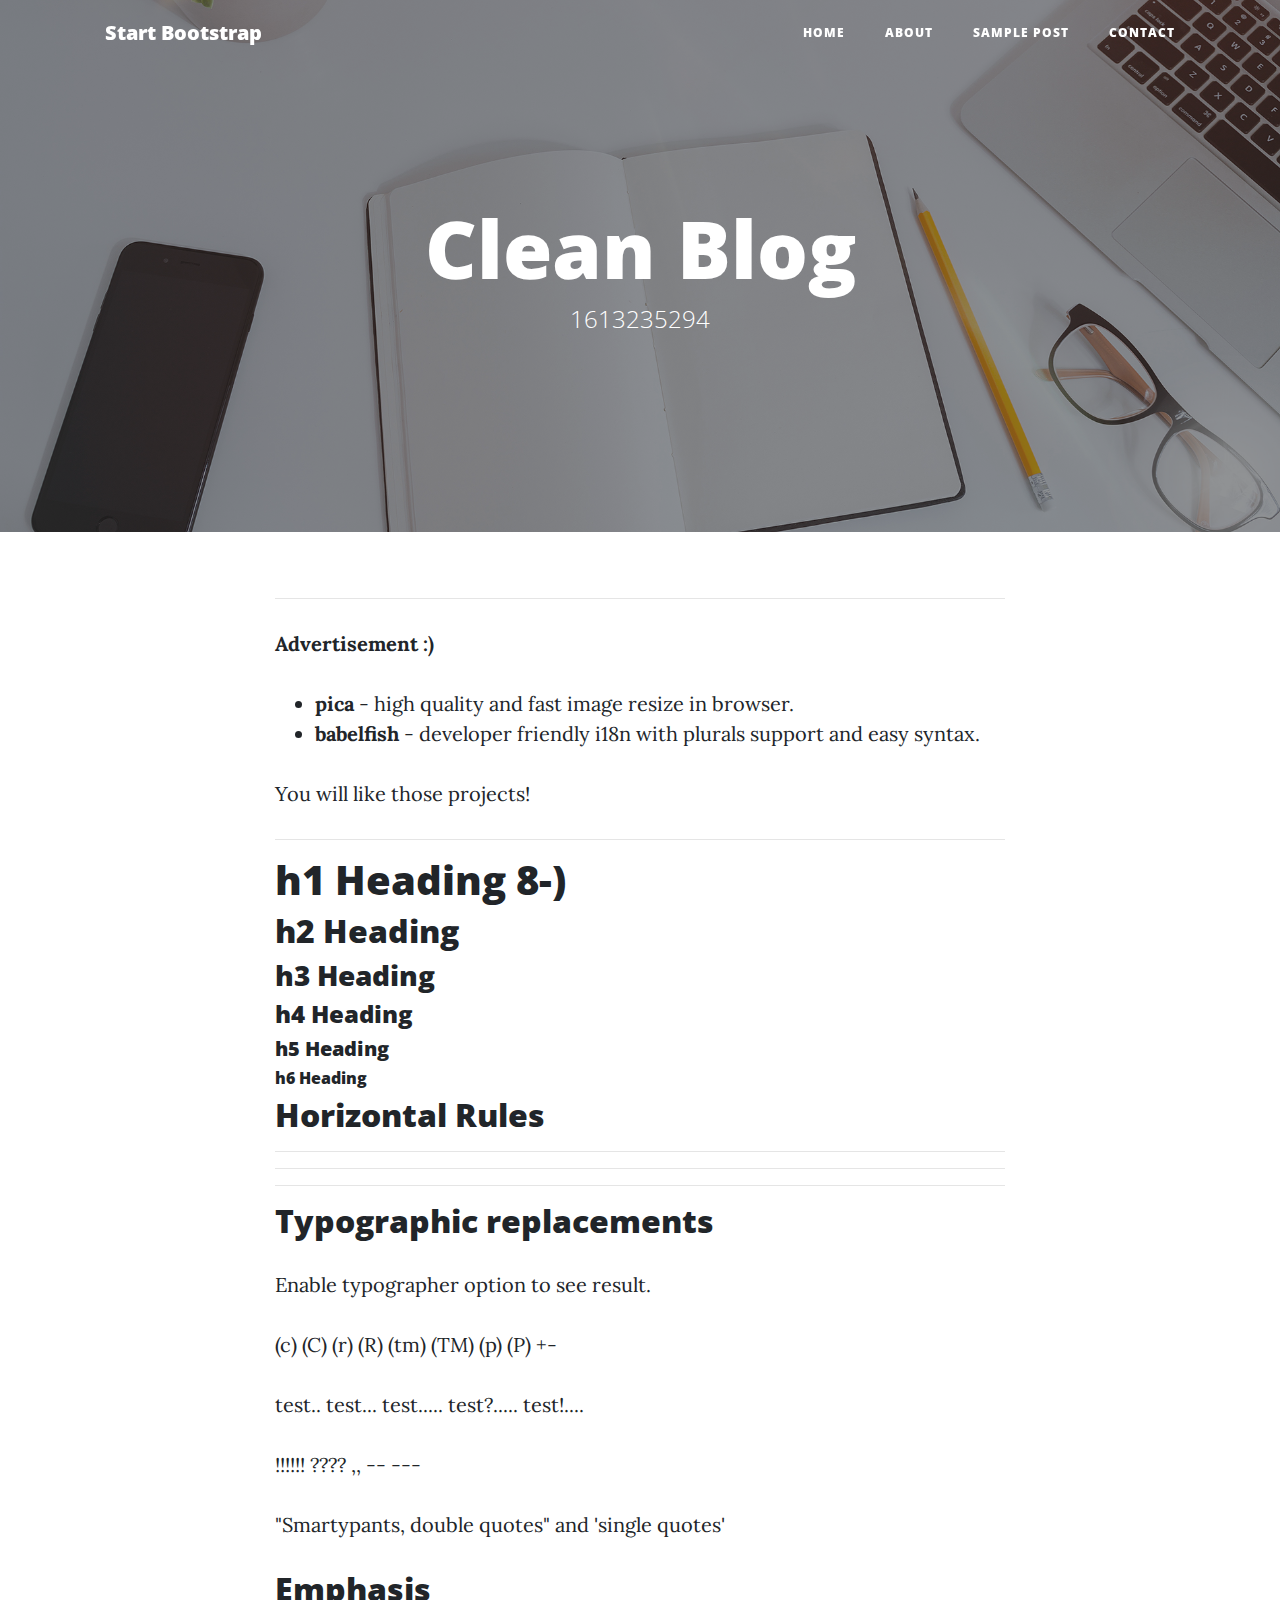
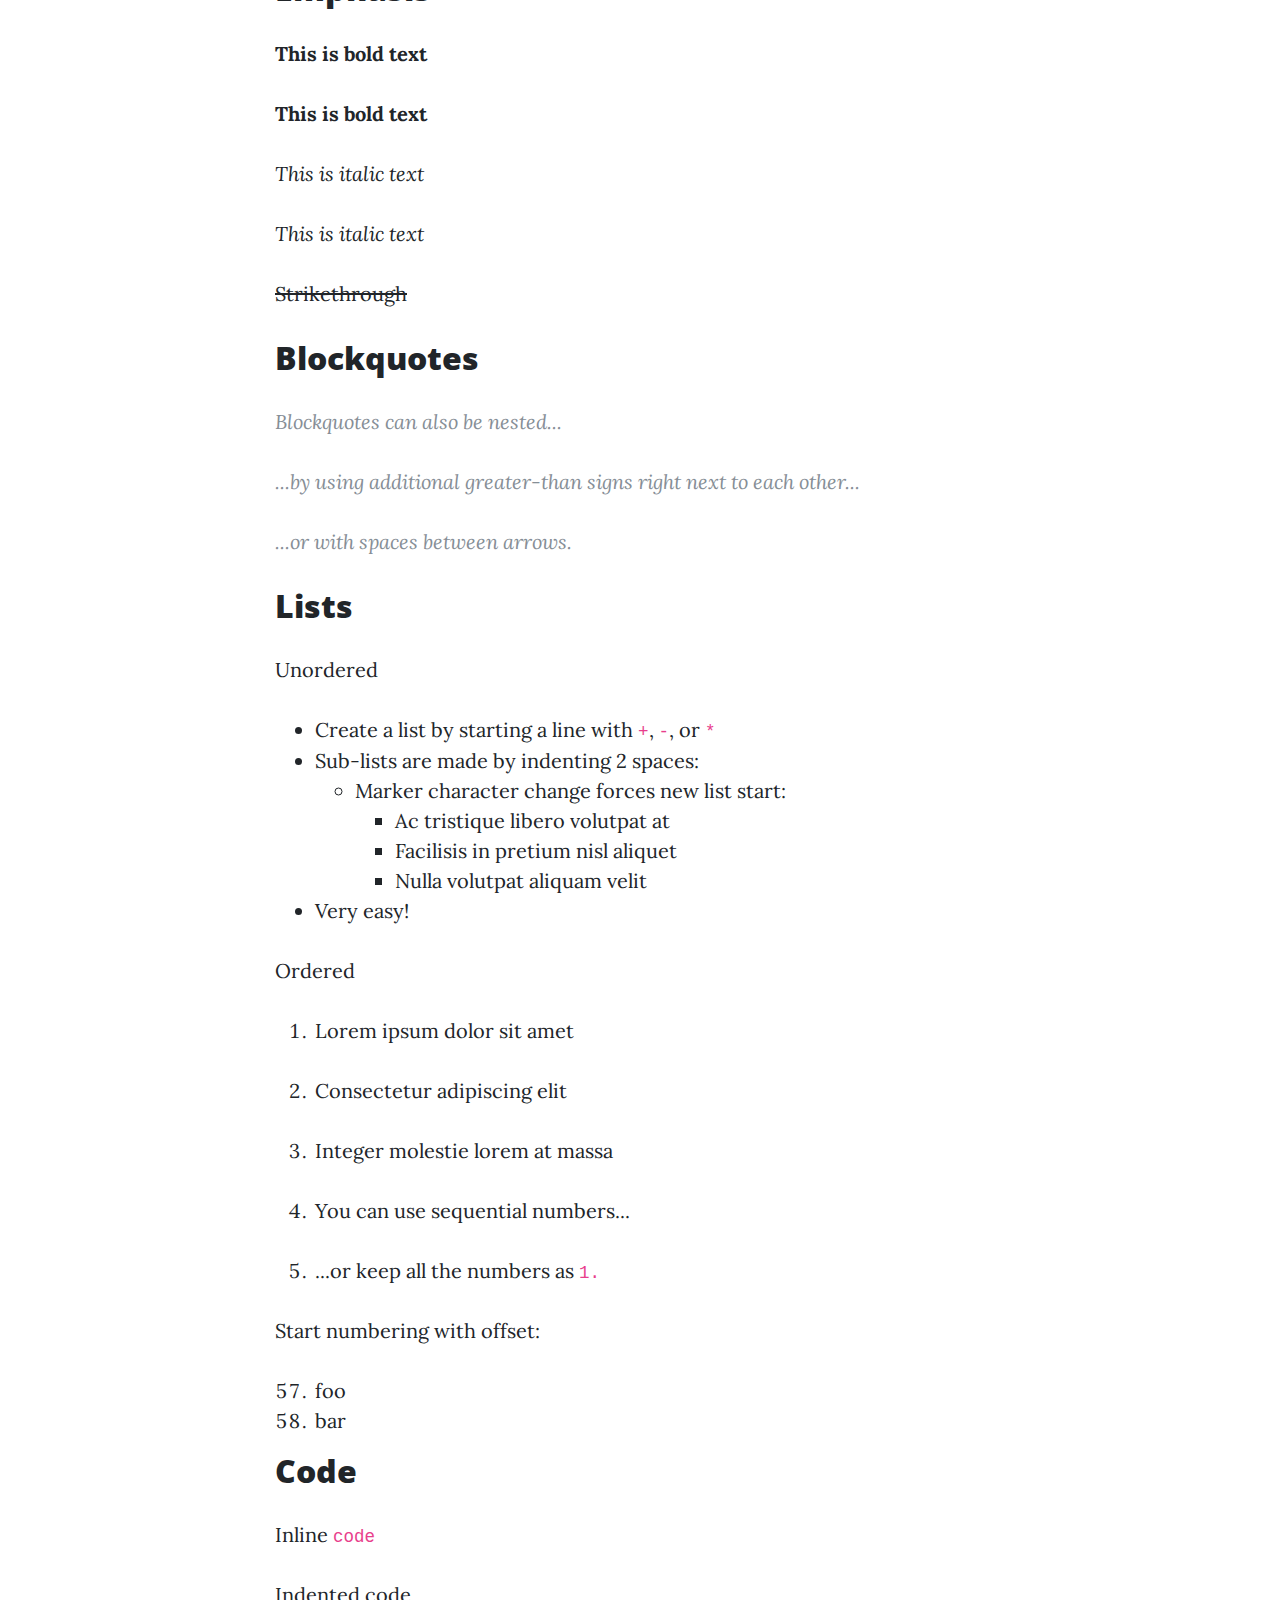
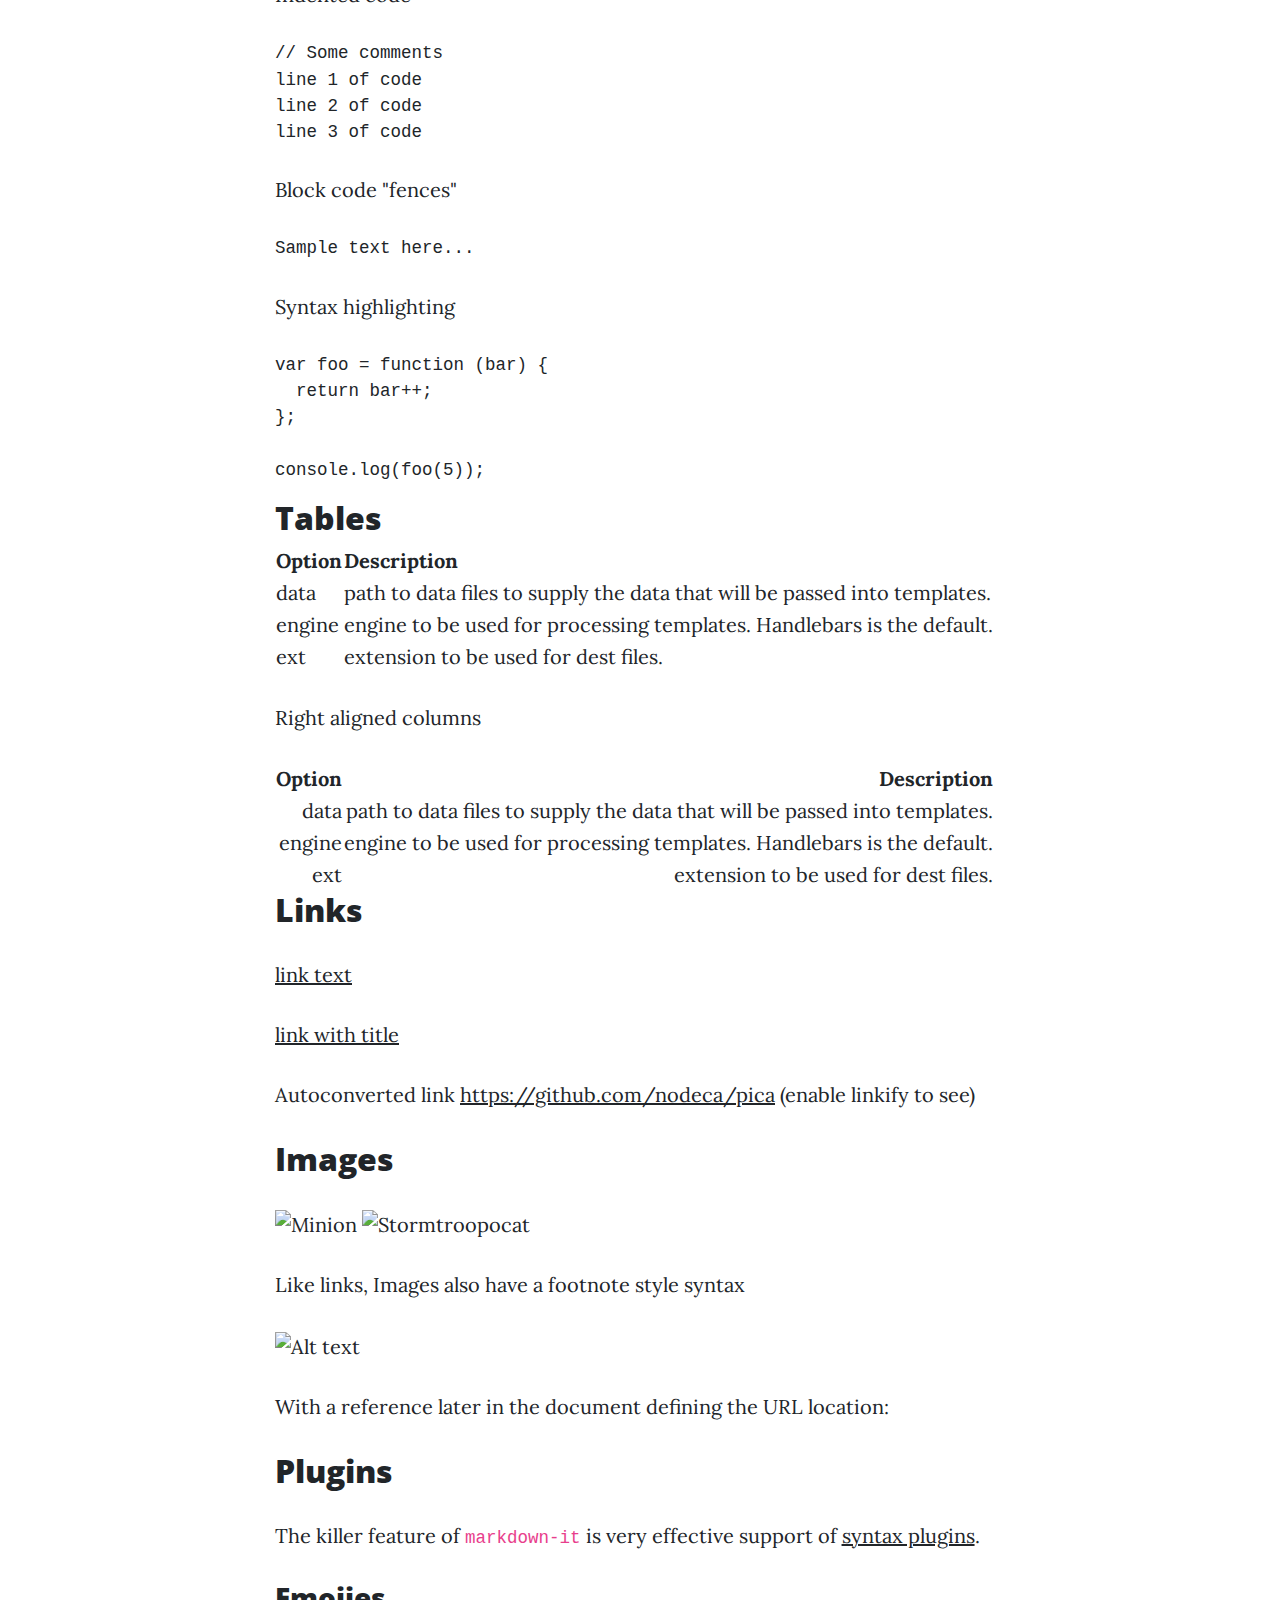
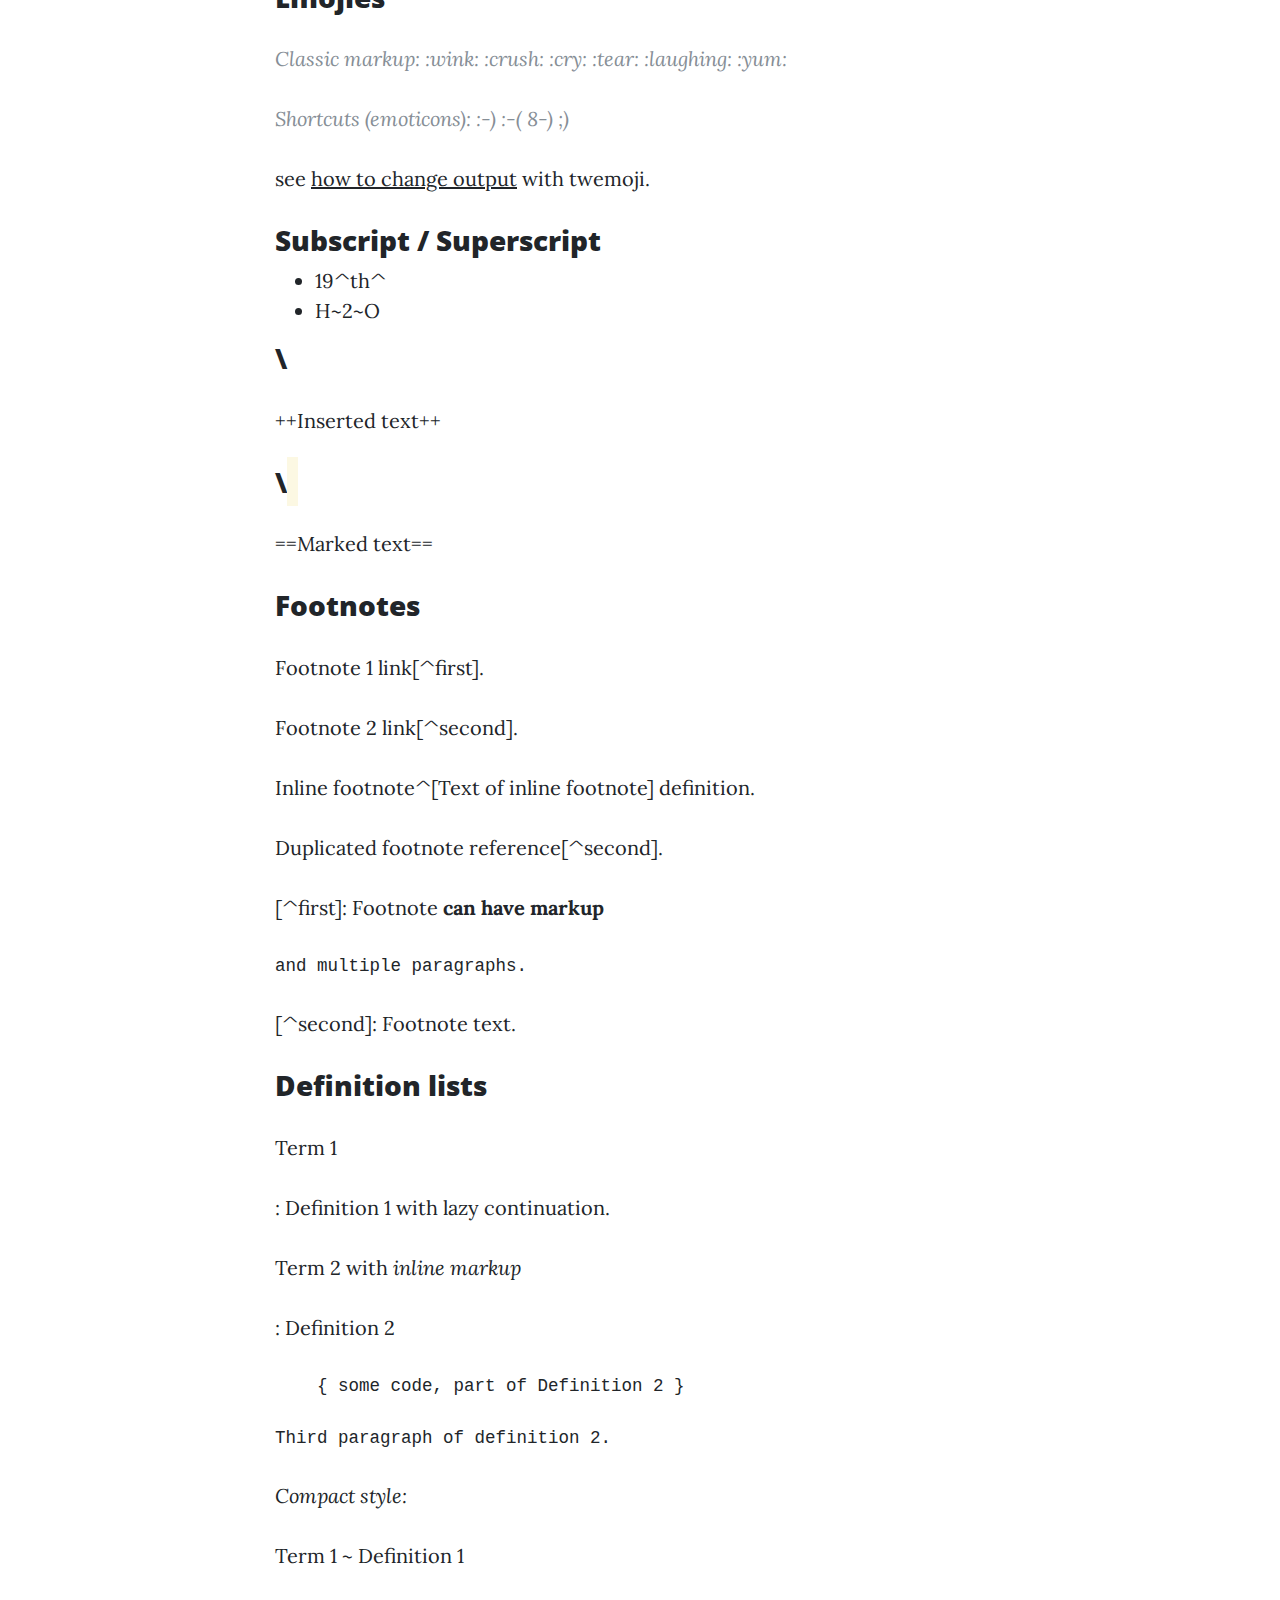
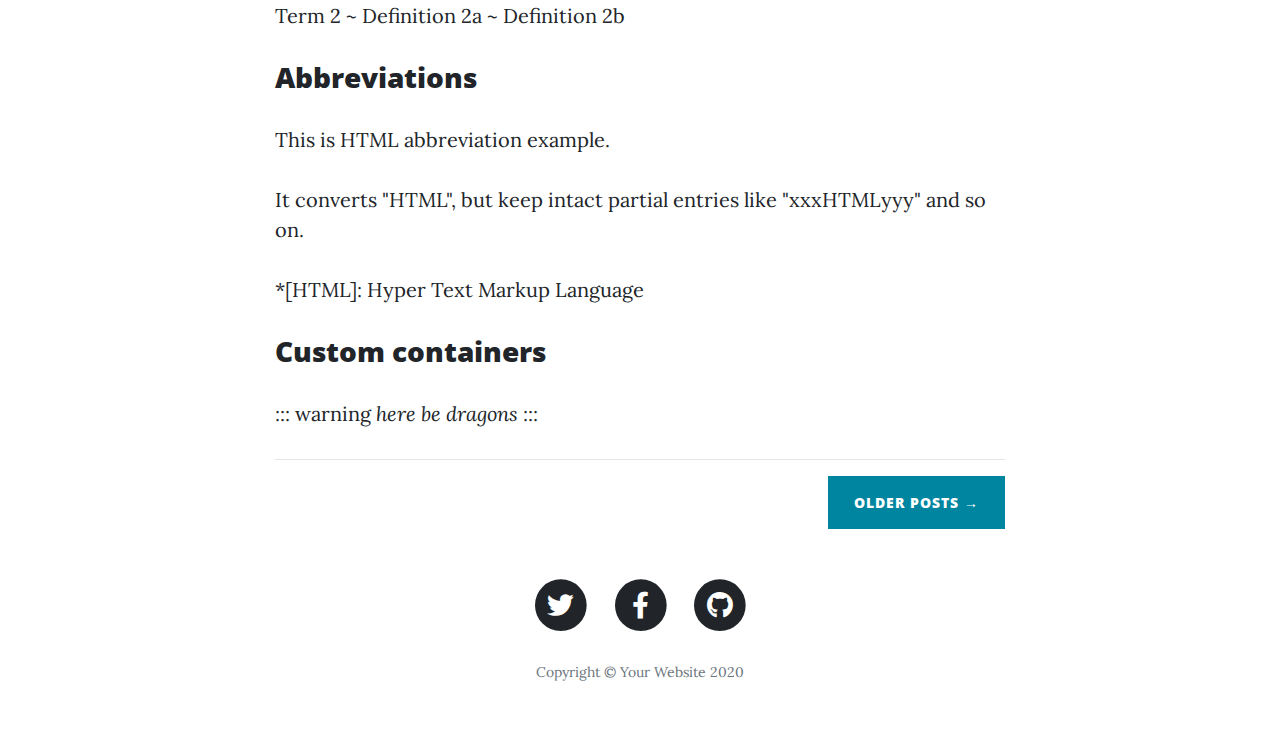
==== public/index.html @ 86d20d8f "First version, no admin" ====
<!DOCTYPE html>
<html lang="en">

<head>

  <meta charset="utf-8">
  <meta name="viewport" content="width=device-width, initial-scale=1, shrink-to-fit=no">
  <meta name="description" content="">
  <meta name="author" content="">

  <title>a drop of golden sunzz</title>

  <!-- Bootstrap core CSS -->
  <link href="vendor/bootstrap/css/bootstrap.min.css" rel="stylesheet">

  <!-- Custom fonts for this template -->
  <link href="vendor/fontawesome-free/css/all.min.css" rel="stylesheet" type="text/css">
  <link href='https://fonts.googleapis.com/css?family=Lora:400,700,400italic,700italic' rel='stylesheet' type='text/css'>
  <link href='https://fonts.googleapis.com/css?family=Open+Sans:300italic,400italic,600italic,700italic,800italic,400,300,600,700,800' rel='stylesheet' type='text/css'>

  <!-- Custom styles for this template -->
  <link href="css/clean-blog.min.css" rel="stylesheet">

</head>

<body>

  <!-- Navigation -->
  <nav class="navbar navbar-expand-lg navbar-light fixed-top" id="mainNav">
    <div class="container">
      <a class="navbar-brand" href="index.html">Start Bootstrap</a>
      <button class="navbar-toggler navbar-toggler-right" type="button" data-toggle="collapse" data-target="#navbarResponsive" aria-controls="navbarResponsive" aria-expanded="false" aria-label="Toggle navigation">
        Menu
        <i class="fas fa-bars"></i>
      </button>
      <div class="collapse navbar-collapse" id="navbarResponsive">
        <ul class="navbar-nav ml-auto">
          <li class="nav-item">
            <a class="nav-link" href="index.html">Home</a>
          </li>
          <li class="nav-item">
            <a class="nav-link" href="about.html">About</a>
          </li>
          <li class="nav-item">
            <a class="nav-link" href="post.html">Sample Post</a>
          </li>
          <li class="nav-item">
            <a class="nav-link" href="contact.html">Contact</a>
          </li>
        </ul>
      </div>
    </div>
  </nav>

  <!-- Page Header -->
  <header class="masthead" style="background-image: url('img/home-bg.jpg')">
    <div class="overlay"></div>
    <div class="container">
      <div class="row">
        <div class="col-lg-8 col-md-10 mx-auto">
          <div class="site-heading">
            <h1>Clean Blog</h1>
            <span class="subheading">1613235294</span>
          </div>
        </div>
      </div>
    </div>
  </header>

  <!-- Main Content -->
  <div class="container">
    <div class="row">
      <div class="col-lg-8 col-md-10 mx-auto">
        <hr />
<p><strong>Advertisement :)</strong></p>
<ul>
<li><strong><a href="https://nodeca.github.io/pica/demo/">pica</a></strong> - high quality and fast image
resize in browser.</li>
<li><strong><a href="https://github.com/nodeca/babelfish/">babelfish</a></strong> - developer friendly
i18n with plurals support and easy syntax.</li>
</ul>
<p>You will like those projects!</p>
<hr />
<h1>h1 Heading 8-)</h1>
<h2>h2 Heading</h2>
<h3>h3 Heading</h3>
<h4>h4 Heading</h4>
<h5>h5 Heading</h5>
<h6>h6 Heading</h6>
<h2>Horizontal Rules</h2>
<hr />
<hr />
<hr />
<h2>Typographic replacements</h2>
<p>Enable typographer option to see result.</p>
<p>(c) (C) (r) (R) (tm) (TM) (p) (P) +-</p>
<p>test.. test... test..... test?..... test!....</p>
<p>!!!!!! ???? ,,  -- ---</p>
<p>"Smartypants, double quotes" and 'single quotes'</p>
<h2>Emphasis</h2>
<p><strong>This is bold text</strong></p>
<p><strong>This is bold text</strong></p>
<p><em>This is italic text</em></p>
<p><em>This is italic text</em></p>
<p><del>Strikethrough</del></p>
<h2>Blockquotes</h2>
<blockquote>
<p>Blockquotes can also be nested...</p>
<blockquote>
<p>...by using additional greater-than signs right next to each other...</p>
<blockquote>
<p>...or with spaces between arrows.</p>
</blockquote>
</blockquote>
</blockquote>
<h2>Lists</h2>
<p>Unordered</p>
<ul>
<li>Create a list by starting a line with <code>+</code>, <code>-</code>, or <code>*</code></li>
<li>Sub-lists are made by indenting 2 spaces:<ul>
<li>Marker character change forces new list start:<ul>
<li>Ac tristique libero volutpat at</li>
</ul>
<ul>
<li>Facilisis in pretium nisl aliquet</li>
</ul>
<ul>
<li>Nulla volutpat aliquam velit</li>
</ul>
</li>
</ul>
</li>
<li>Very easy!</li>
</ul>
<p>Ordered</p>
<ol>
<li>
<p>Lorem ipsum dolor sit amet</p>
</li>
<li>
<p>Consectetur adipiscing elit</p>
</li>
<li>
<p>Integer molestie lorem at massa</p>
</li>
<li>
<p>You can use sequential numbers...</p>
</li>
<li>
<p>...or keep all the numbers as <code>1.</code></p>
</li>
</ol>
<p>Start numbering with offset:</p>
<ol start="57">
<li>foo</li>
<li>bar</li>
</ol>
<h2>Code</h2>
<p>Inline <code>code</code></p>
<p>Indented code</p>
<pre><code>// Some comments
line 1 of code
line 2 of code
line 3 of code</code></pre>
<p>Block code "fences"</p>
<pre><code>Sample text here...</code></pre>
<p>Syntax highlighting</p>
<pre><code class="language-js">var foo = function (bar) {
  return bar++;
};

console.log(foo(5));</code></pre>
<h2>Tables</h2>
<table>
<thead>
<tr>
<th>Option</th>
<th>Description</th>
</tr>
</thead>
<tbody>
<tr>
<td>data</td>
<td>path to data files to supply the data that will be passed into templates.</td>
</tr>
<tr>
<td>engine</td>
<td>engine to be used for processing templates. Handlebars is the default.</td>
</tr>
<tr>
<td>ext</td>
<td>extension to be used for dest files.</td>
</tr>
</tbody>
</table>
<p>Right aligned columns</p>
<table>
<thead>
<tr>
<th style="text-align: right;">Option</th>
<th style="text-align: right;">Description</th>
</tr>
</thead>
<tbody>
<tr>
<td style="text-align: right;">data</td>
<td style="text-align: right;">path to data files to supply the data that will be passed into templates.</td>
</tr>
<tr>
<td style="text-align: right;">engine</td>
<td style="text-align: right;">engine to be used for processing templates. Handlebars is the default.</td>
</tr>
<tr>
<td style="text-align: right;">ext</td>
<td style="text-align: right;">extension to be used for dest files.</td>
</tr>
</tbody>
</table>
<h2>Links</h2>
<p><a href="http://dev.nodeca.com">link text</a></p>
<p><a href="http://nodeca.github.io/pica/demo/" title="title text!">link with title</a></p>
<p>Autoconverted link <a href="https://github.com/nodeca/pica">https://github.com/nodeca/pica</a> (enable linkify to see)</p>
<h2>Images</h2>
<p><img src="https://octodex.github.com/images/minion.png" alt="Minion" />
<img src="https://octodex.github.com/images/stormtroopocat.jpg" alt="Stormtroopocat" title="The Stormtroopocat" /></p>
<p>Like links, Images also have a footnote style syntax</p>
<p><img src="https://octodex.github.com/images/dojocat.jpg" alt="Alt text" title="The Dojocat" /></p>
<p>With a reference later in the document defining the URL location:</p>
<h2>Plugins</h2>
<p>The killer feature of <code>markdown-it</code> is very effective support of
<a href="https://www.npmjs.org/browse/keyword/markdown-it-plugin">syntax plugins</a>.</p>
<h3><a href="https://github.com/markdown-it/markdown-it-emoji">Emojies</a></h3>
<blockquote>
<p>Classic markup: :wink: :crush: :cry: :tear: :laughing: :yum:</p>
<p>Shortcuts (emoticons): :-) :-( 8-) ;)</p>
</blockquote>
<p>see <a href="https://github.com/markdown-it/markdown-it-emoji#change-output">how to change output</a> with twemoji.</p>
<h3><a href="https://github.com/markdown-it/markdown-it-sub">Subscript</a> / <a href="https://github.com/markdown-it/markdown-it-sup">Superscript</a></h3>
<ul>
<li>19^th^</li>
<li>H~2~O</li>
</ul>
<h3><a href="https://github.com/markdown-it/markdown-it-ins">\<ins></a></h3>
<p>++Inserted text++</p>
<h3><a href="https://github.com/markdown-it/markdown-it-mark">\<mark></a></h3>
<p>==Marked text==</p>
<h3><a href="https://github.com/markdown-it/markdown-it-footnote">Footnotes</a></h3>
<p>Footnote 1 link[^first].</p>
<p>Footnote 2 link[^second].</p>
<p>Inline footnote^[Text of inline footnote] definition.</p>
<p>Duplicated footnote reference[^second].</p>
<p>[^first]: Footnote <strong>can have markup</strong></p>
<pre><code>and multiple paragraphs.</code></pre>
<p>[^second]: Footnote text.</p>
<h3><a href="https://github.com/markdown-it/markdown-it-deflist">Definition lists</a></h3>
<p>Term 1</p>
<p>:   Definition 1
with lazy continuation.</p>
<p>Term 2 with <em>inline markup</em></p>
<p>:   Definition 2</p>
<pre><code>    { some code, part of Definition 2 }

Third paragraph of definition 2.</code></pre>
<p><em>Compact style:</em></p>
<p>Term 1
~ Definition 1</p>
<p>Term 2
~ Definition 2a
~ Definition 2b</p>
<h3><a href="https://github.com/markdown-it/markdown-it-abbr">Abbreviations</a></h3>
<p>This is HTML abbreviation example.</p>
<p>It converts "HTML", but keep intact partial entries like "xxxHTMLyyy" and so on.</p>
<p>*[HTML]: Hyper Text Markup Language</p>
<h3><a href="https://github.com/markdown-it/markdown-it-container">Custom containers</a></h3>
<p>::: warning
<em>here be dragons</em>
:::</p>        <hr>
        <!-- Pager -->
        <div class="clearfix">
          <a class="btn btn-primary float-right" href="#">Older Posts &rarr;</a>
        </div>
      </div>
    </div>
  </div>

  <!-- Footer -->
  <footer>
    <div class="container">
      <div class="row">
        <div class="col-lg-8 col-md-10 mx-auto">
          <ul class="list-inline text-center">
            <li class="list-inline-item">
              <a href="#">
                <span class="fa-stack fa-lg">
                  <i class="fas fa-circle fa-stack-2x"></i>
                  <i class="fab fa-twitter fa-stack-1x fa-inverse"></i>
                </span>
              </a>
            </li>
            <li class="list-inline-item">
              <a href="#">
                <span class="fa-stack fa-lg">
                  <i class="fas fa-circle fa-stack-2x"></i>
                  <i class="fab fa-facebook-f fa-stack-1x fa-inverse"></i>
                </span>
              </a>
            </li>
            <li class="list-inline-item">
              <a href="#">
                <span class="fa-stack fa-lg">
                  <i class="fas fa-circle fa-stack-2x"></i>
                  <i class="fab fa-github fa-stack-1x fa-inverse"></i>
                </span>
              </a>
            </li>
          </ul>
          <p class="copyright text-muted">Copyright &copy; Your Website 2020</p>
        </div>
      </div>
    </div>
  </footer>

  <!-- Bootstrap core JavaScript -->
  <script src="vendor/jquery/jquery.min.js"></script>
  <script src="vendor/bootstrap/js/bootstrap.bundle.min.js"></script>

  <!-- Custom scripts for this template -->
  <script src="js/clean-blog.min.js"></script>

</body>

</html>
---- public/css/clean-blog.min.css ----
/*!
 * Start Bootstrap - Clean Blog v5.0.10 (https://startbootstrap.com/theme/clean-blog)
 * Copyright 2013-2020 Start Bootstrap
 * Licensed under MIT (https://github.com/StartBootstrap/startbootstrap-clean-blog/blob/master/LICENSE)
 */body{font-size:20px;color:#212529;font-family:Lora,'Times New Roman',serif}p{line-height:1.5;margin:30px 0}p a{text-decoration:underline}h1,h2,h3,h4,h5,h6{font-weight:800;font-family:'Open Sans','Helvetica Neue',Helvetica,Arial,sans-serif}a{color:#212529;transition:all .2s}a:focus,a:hover{color:#0085a1}blockquote{font-style:italic;color:#868e96}.section-heading{font-size:36px;font-weight:700;margin-top:60px}.caption{font-size:14px;font-style:italic;display:block;margin:0;padding:10px;text-align:center;border-bottom-right-radius:5px;border-bottom-left-radius:5px}::-moz-selection{color:#fff;background:#0085a1;text-shadow:none}::selection{color:#fff;background:#0085a1;text-shadow:none}img::-moz-selection{color:#fff;background:0 0}img::selection{color:#fff;background:0 0}img::-moz-selection{color:#fff;background:0 0}#mainNav{position:absolute;border-bottom:1px solid #e9ecef;background-color:#fff;font-family:'Open Sans','Helvetica Neue',Helvetica,Arial,sans-serif}#mainNav .navbar-brand{font-weight:800;color:#343a40}#mainNav .navbar-toggler{font-size:12px;font-weight:800;padding:13px;text-transform:uppercase;color:#343a40}#mainNav .navbar-nav>li.nav-item>a{font-size:12px;font-weight:800;letter-spacing:1px;text-transform:uppercase}@media only screen and (min-width:992px){#mainNav{border-bottom:1px solid transparent;background:0 0}#mainNav .navbar-brand{padding:10px 20px;color:#fff}#mainNav .navbar-brand:focus,#mainNav .navbar-brand:hover{color:rgba(255,255,255,.8)}#mainNav .navbar-nav>li.nav-item>a{padding:10px 20px;color:#fff}#mainNav .navbar-nav>li.nav-item>a:focus,#mainNav .navbar-nav>li.nav-item>a:hover{color:rgba(255,255,255,.8)}}@media only screen and (min-width:992px){#mainNav{transition:background-color .2s;transform:translate3d(0,0,0);-webkit-backface-visibility:hidden;backface-visibility:hidden}#mainNav.is-fixed{position:fixed;top:-67px;transition:transform .2s;border-bottom:1px solid #fff;background-color:rgba(255,255,255,.9)}#mainNav.is-fixed .navbar-brand{color:#212529}#mainNav.is-fixed .navbar-brand:focus,#mainNav.is-fixed .navbar-brand:hover{color:#0085a1}#mainNav.is-fixed .navbar-nav>li.nav-item>a{color:#212529}#mainNav.is-fixed .navbar-nav>li.nav-item>a:focus,#mainNav.is-fixed .navbar-nav>li.nav-item>a:hover{color:#0085a1}#mainNav.is-visible{transform:translate3d(0,100%,0)}}header.masthead{margin-bottom:50px;background:no-repeat center center;background-color:#868e96;background-attachment:scroll;position:relative;background-size:cover}header.masthead .overlay{position:absolute;top:0;left:0;height:100%;width:100%;background-color:#212529;opacity:.5}header.masthead .page-heading,header.masthead .post-heading,header.masthead .site-heading{padding:200px 0 150px;color:#fff}@media only screen and (min-width:768px){header.masthead .page-heading,header.masthead .post-heading,header.masthead .site-heading{padding:200px 0}}header.masthead .page-heading,header.masthead .site-heading{text-align:center}header.masthead .page-heading h1,header.masthead .site-heading h1{font-size:50px;margin-top:0}header.masthead .page-heading .subheading,header.masthead .site-heading .subheading{font-size:24px;font-weight:300;line-height:1.1;display:block;margin:10px 0 0;font-family:'Open Sans','Helvetica Neue',Helvetica,Arial,sans-serif}@media only screen and (min-width:768px){header.masthead .page-heading h1,header.masthead .site-heading h1{font-size:80px}}header.masthead .post-heading h1{font-size:35px}header.masthead .post-heading .meta,header.masthead .post-heading .subheading{line-height:1.1;display:block}header.masthead .post-heading .subheading{font-size:24px;font-weight:600;margin:10px 0 30px;font-family:'Open Sans','Helvetica Neue',Helvetica,Arial,sans-serif}header.masthead .post-heading .meta{font-size:20px;font-weight:300;font-style:italic;font-family:Lora,'Times New Roman',serif}header.masthead .post-heading .meta a{color:#fff}@media only screen and (min-width:768px){header.masthead .post-heading h1{font-size:55px}header.masthead .post-heading .subheading{font-size:30px}}.post-preview>a{color:#212529}.post-preview>a:focus,.post-preview>a:hover{text-decoration:none;color:#0085a1}.post-preview>a>.post-title{font-size:30px;margin-top:30px;margin-bottom:10px}.post-preview>a>.post-subtitle{font-weight:300;margin:0 0 10px}.post-preview>.post-meta{font-size:18px;font-style:italic;margin-top:0;color:#868e96}.post-preview>.post-meta>a{text-decoration:none;color:#212529}.post-preview>.post-meta>a:focus,.post-preview>.post-meta>a:hover{text-decoration:underline;color:#0085a1}@media only screen and (min-width:768px){.post-preview>a>.post-title{font-size:36px}}.floating-label-form-group{font-size:14px;position:relative;margin-bottom:0;padding-bottom:.5em;border-bottom:1px solid #dee2e6}.floating-label-form-group input,.floating-label-form-group textarea{font-size:1.5em;position:relative;z-index:1;padding:0;resize:none;border:none;border-radius:0;background:0 0;box-shadow:none!important;font-family:Lora,'Times New Roman',serif}.floating-label-form-group input::-webkit-input-placeholder,.floating-label-form-group textarea::-webkit-input-placeholder{color:#868e96;font-family:Lora,'Times New Roman',serif}.floating-label-form-group label{font-size:.85em;line-height:1.764705882em;position:relative;z-index:0;top:2em;display:block;margin:0;transition:top .3s ease,opacity .3s ease;opacity:0}.floating-label-form-group .help-block{margin:15px 0}.floating-label-form-group-with-value label{top:0;opacity:1}.floating-label-form-group-with-focus label{color:#0085a1}form .form-group:first-child .floating-label-form-group{border-top:1px solid #dee2e6}footer{padding:50px 0 65px}footer .list-inline{margin:0;padding:0}footer .copyright{font-size:14px;margin-bottom:0;text-align:center}.btn{font-size:14px;font-weight:800;padding:15px 25px;letter-spacing:1px;text-transform:uppercase;border-radius:0;font-family:'Open Sans','Helvetica Neue',Helvetica,Arial,sans-serif}.btn-primary{background-color:#0085a1;border-color:#0085a1}.btn-primary:active,.btn-primary:focus,.btn-primary:hover{color:#fff;background-color:#00657b!important;border-color:#00657b!important}.btn-lg{font-size:16px;padding:25px 35px}
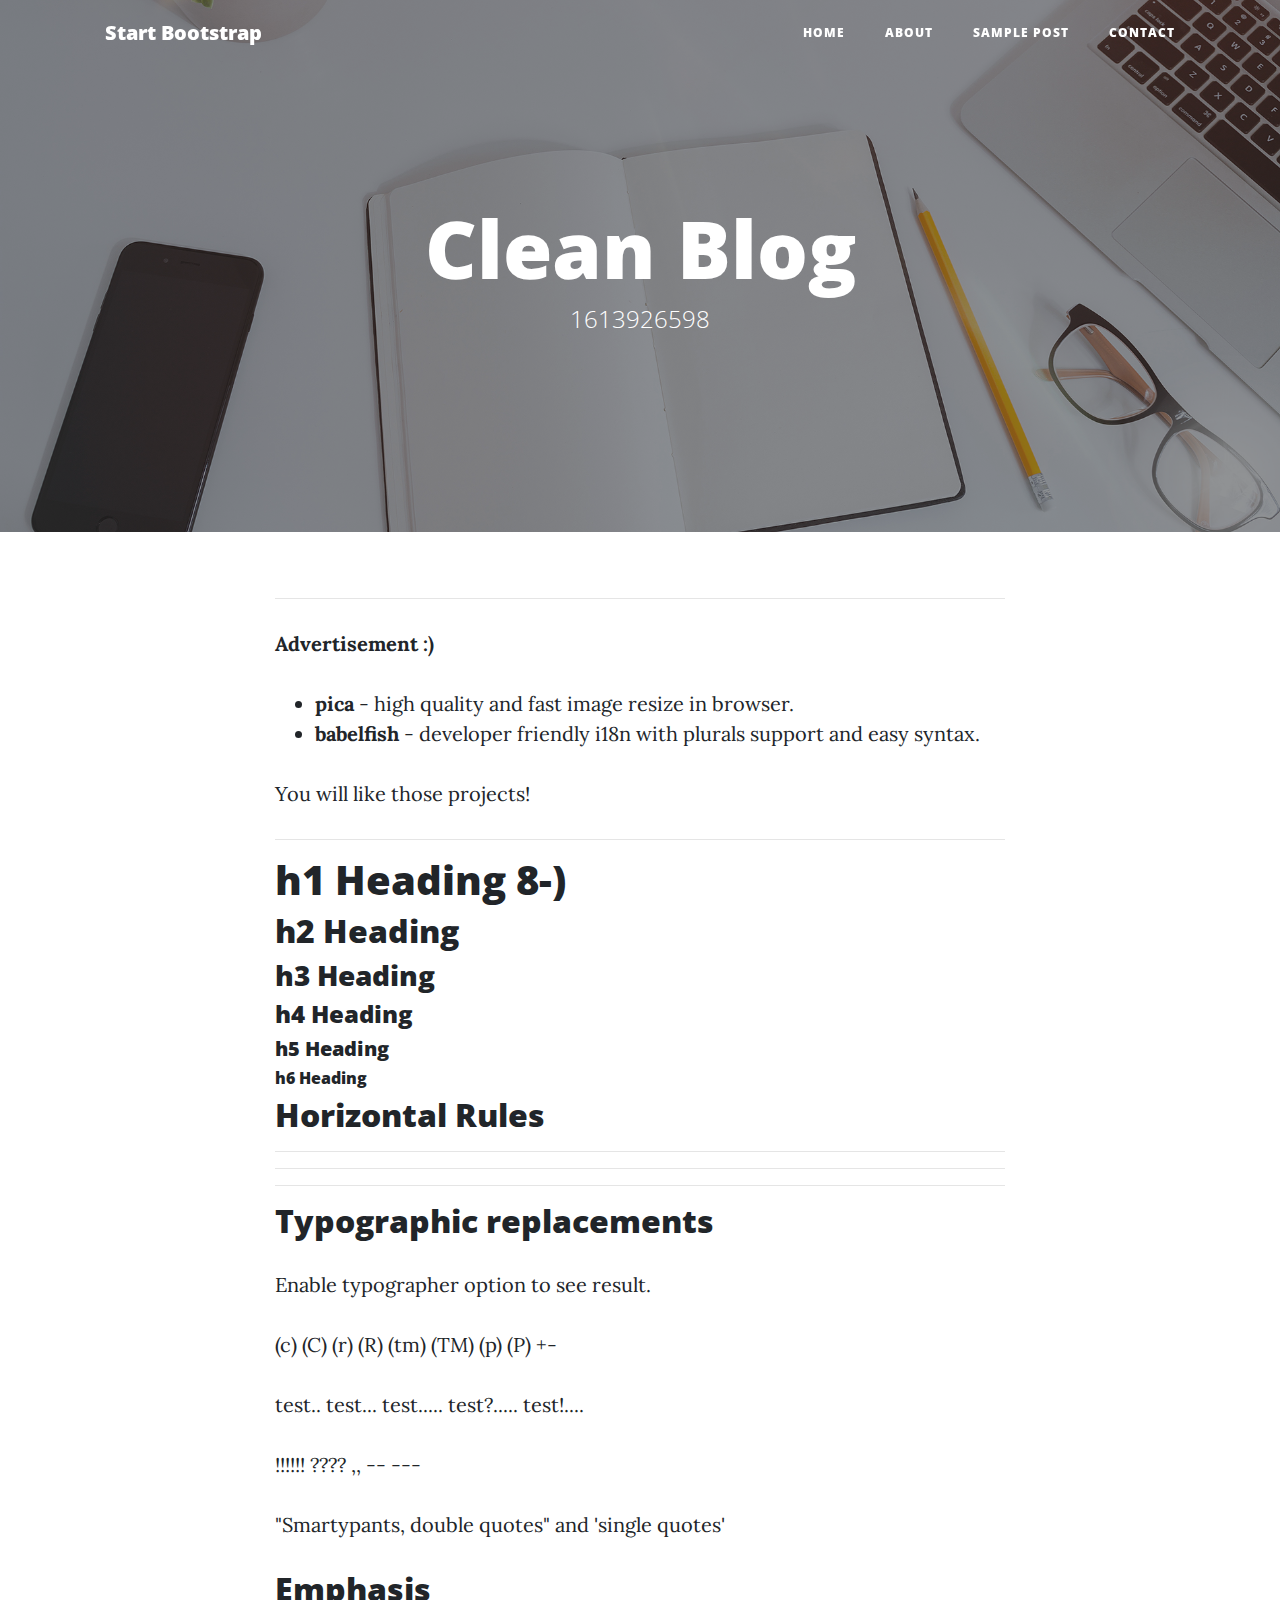
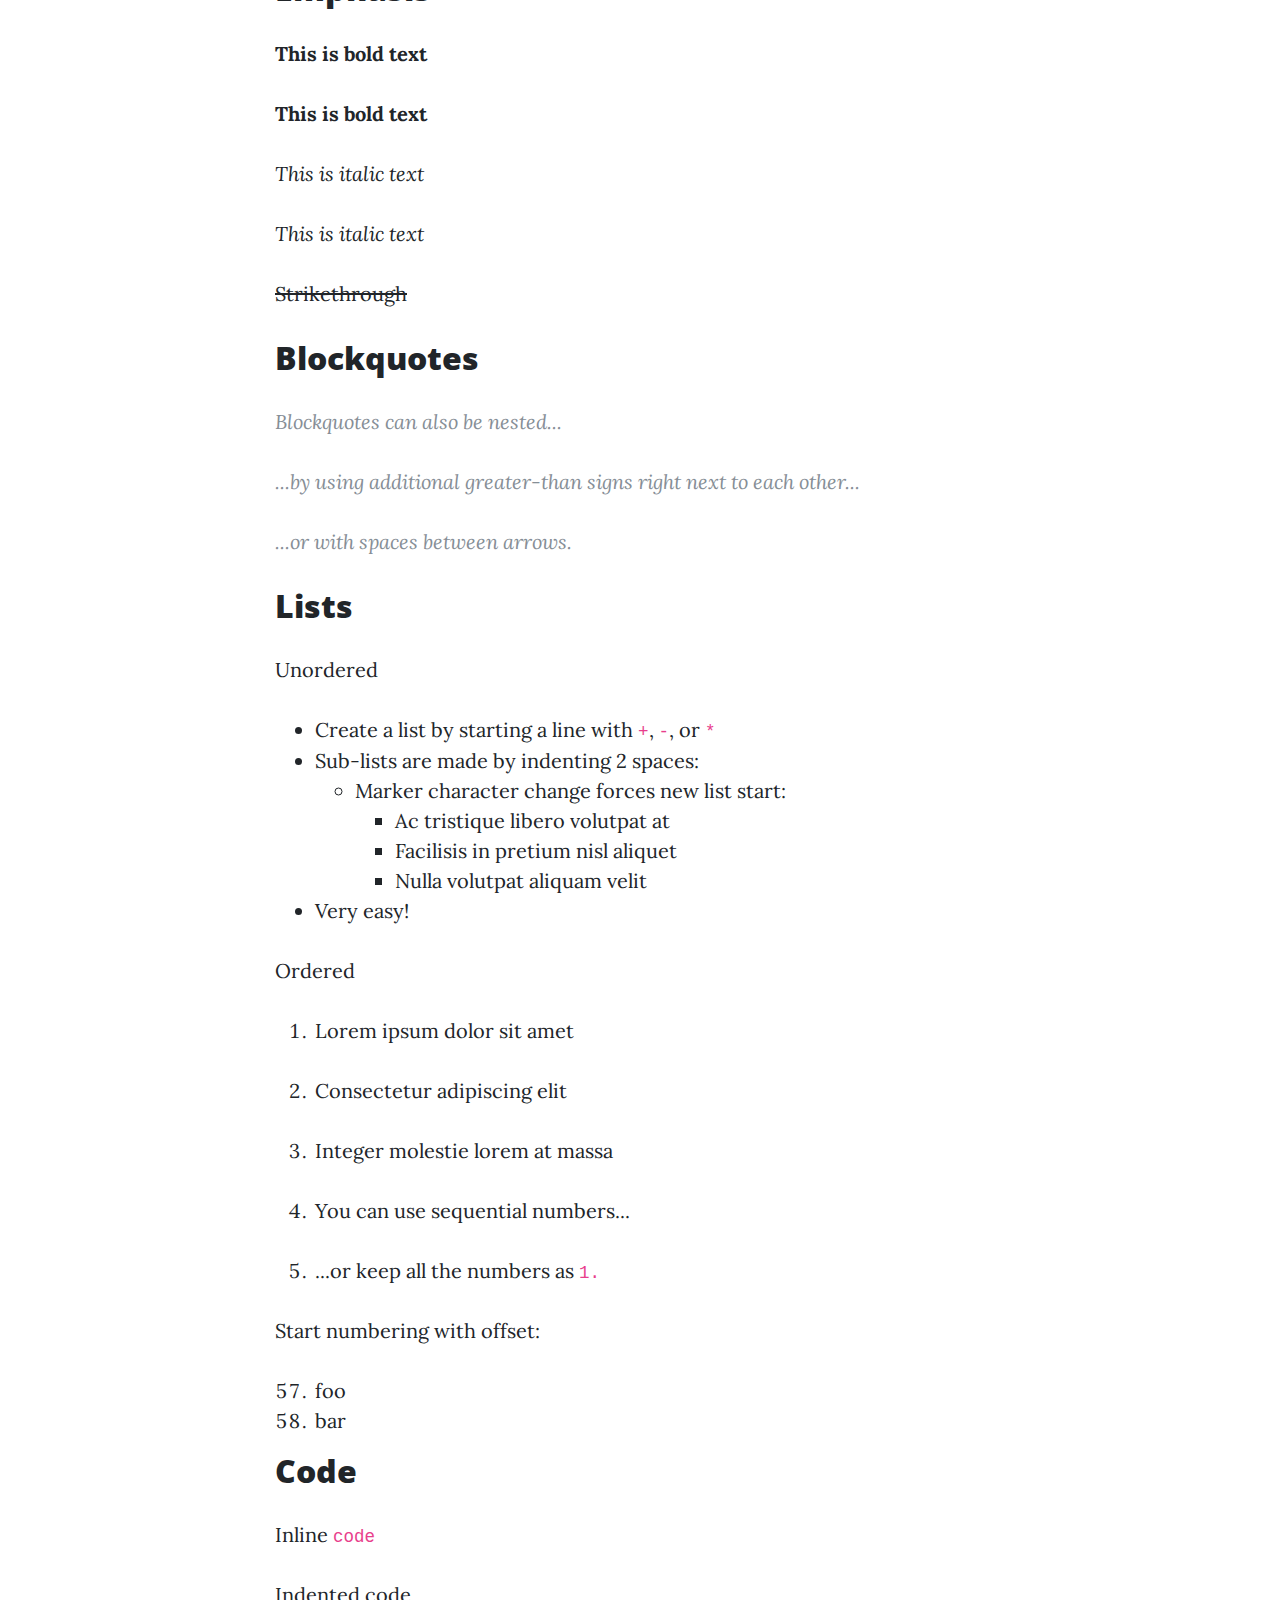
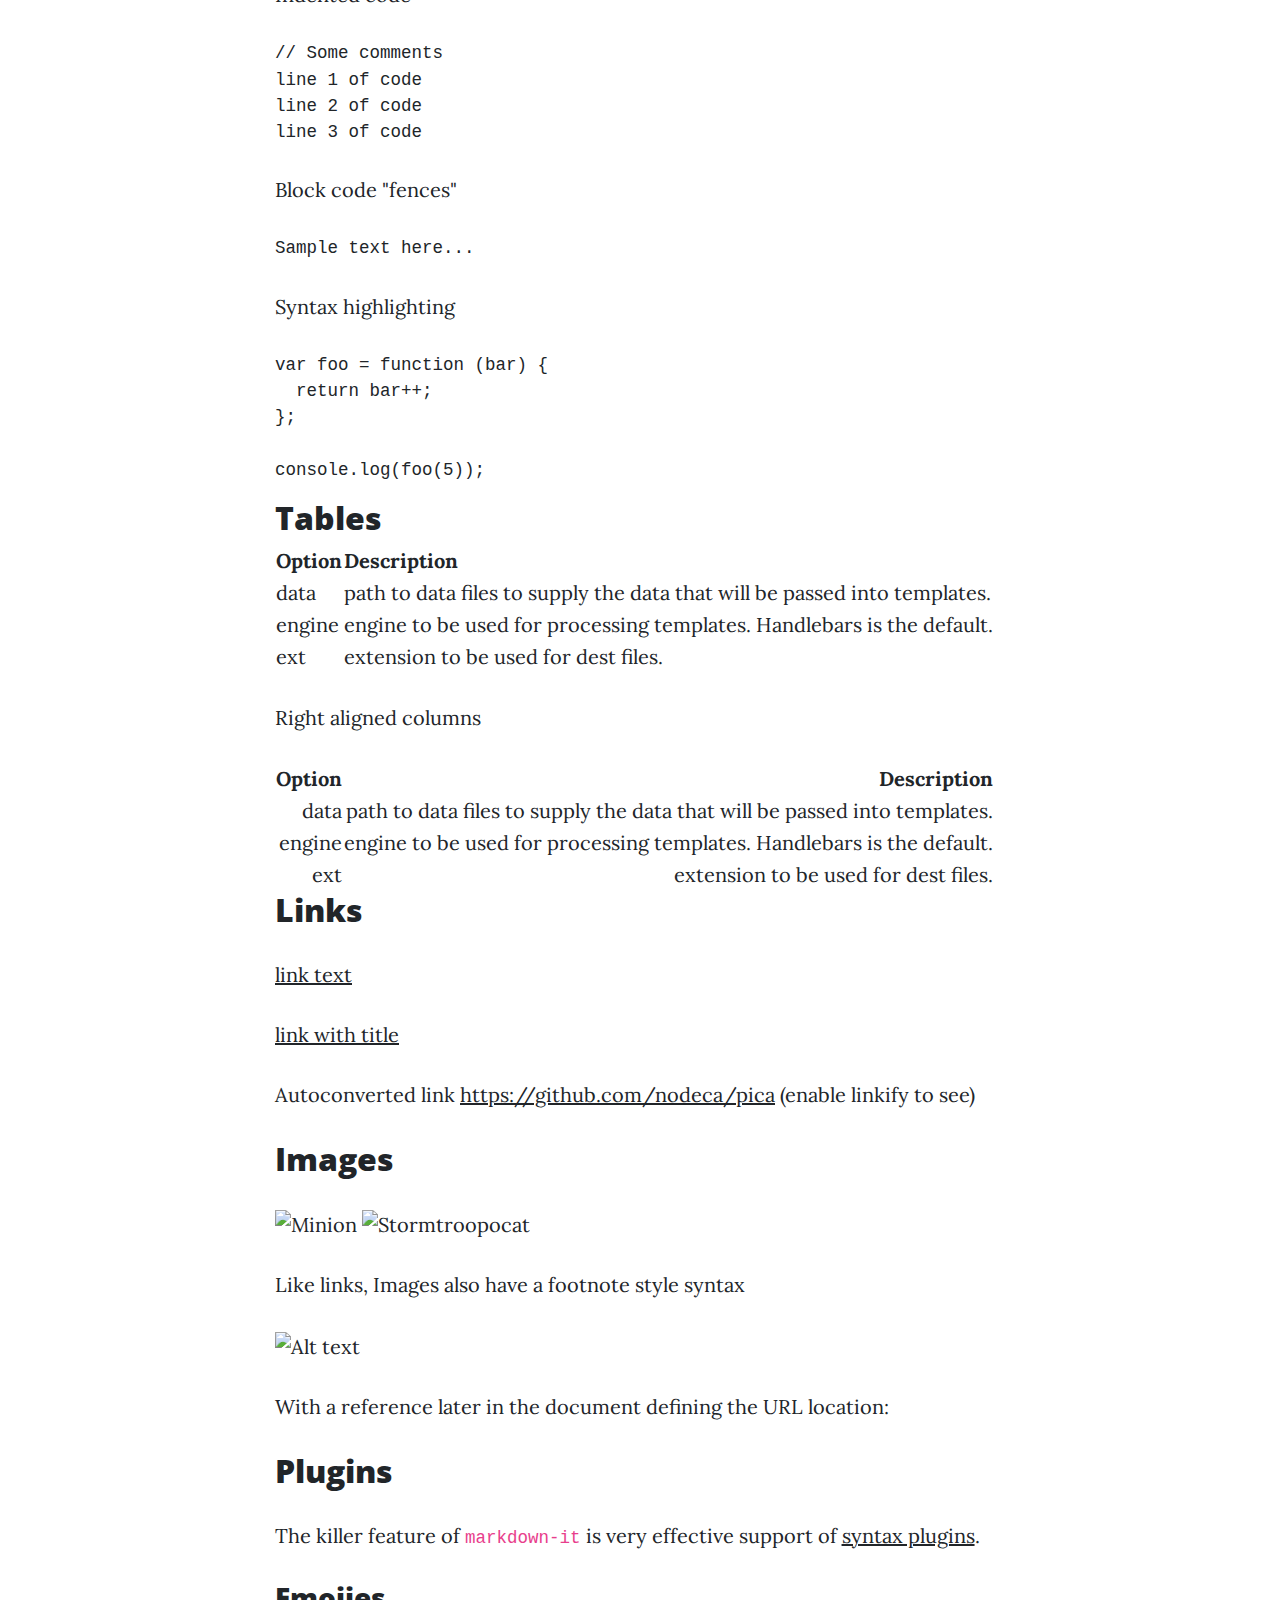
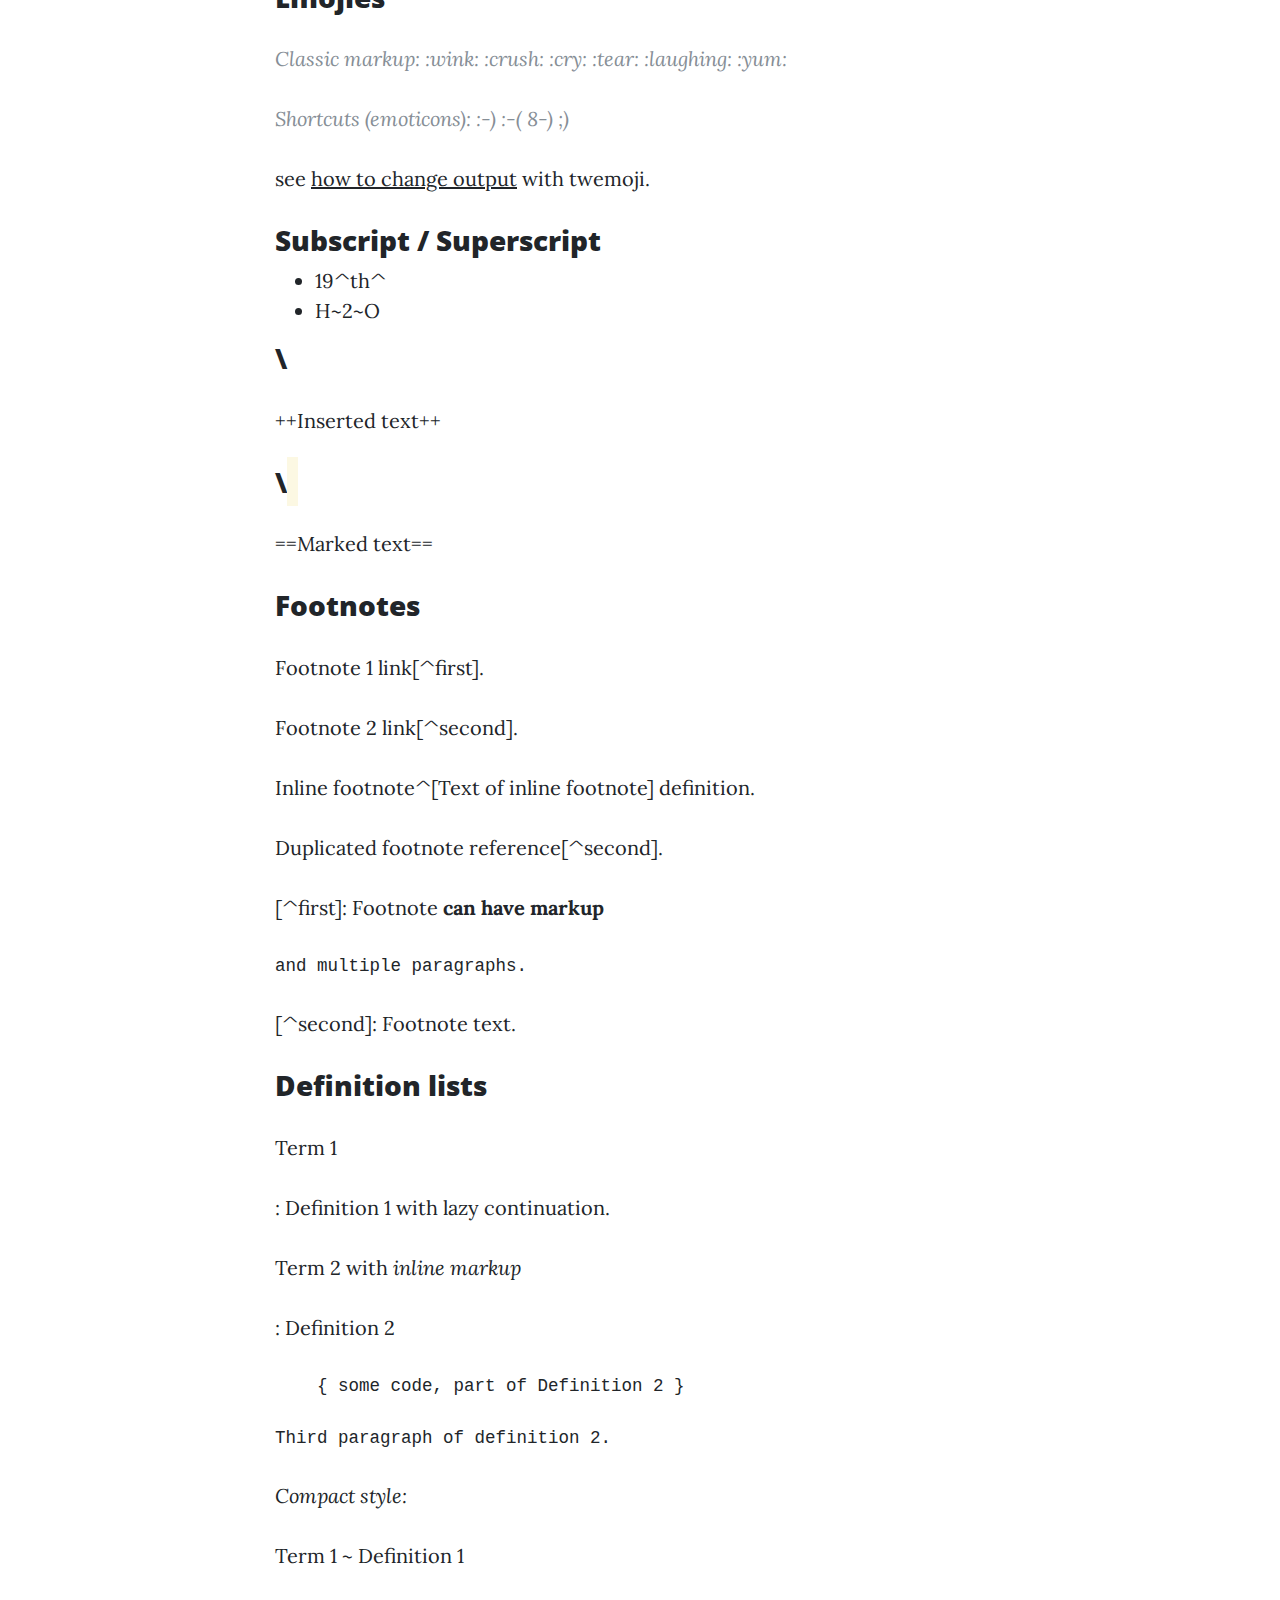
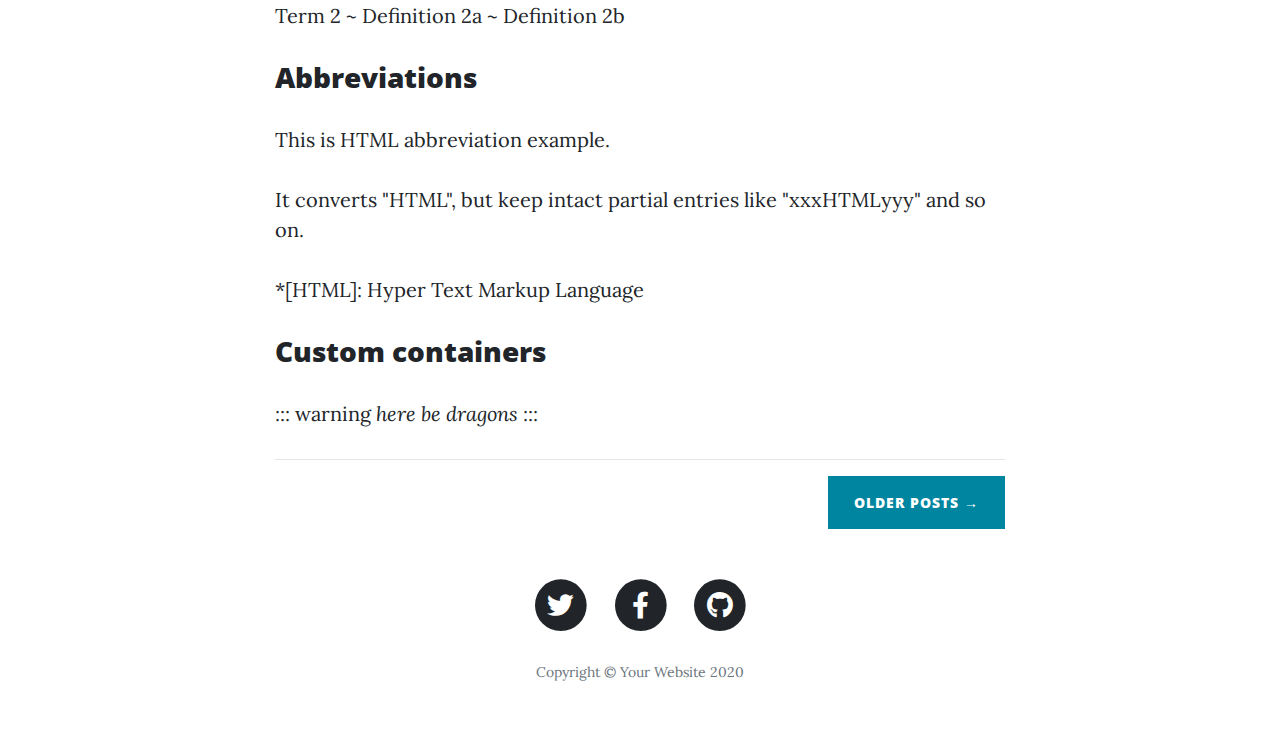
==== commit f0954152: "new implementation of compiling class" ====
--- a/public/index.html
+++ b/public/index.html
@@ -60,7 +60,7 @@
         <div class="col-lg-8 col-md-10 mx-auto">
           <div class="site-heading">
             <h1>Clean Blog</h1>
-            <span class="subheading">1613235294</span>
+            <span class="subheading">1613926598</span>
           </div>
         </div>
       </div>
